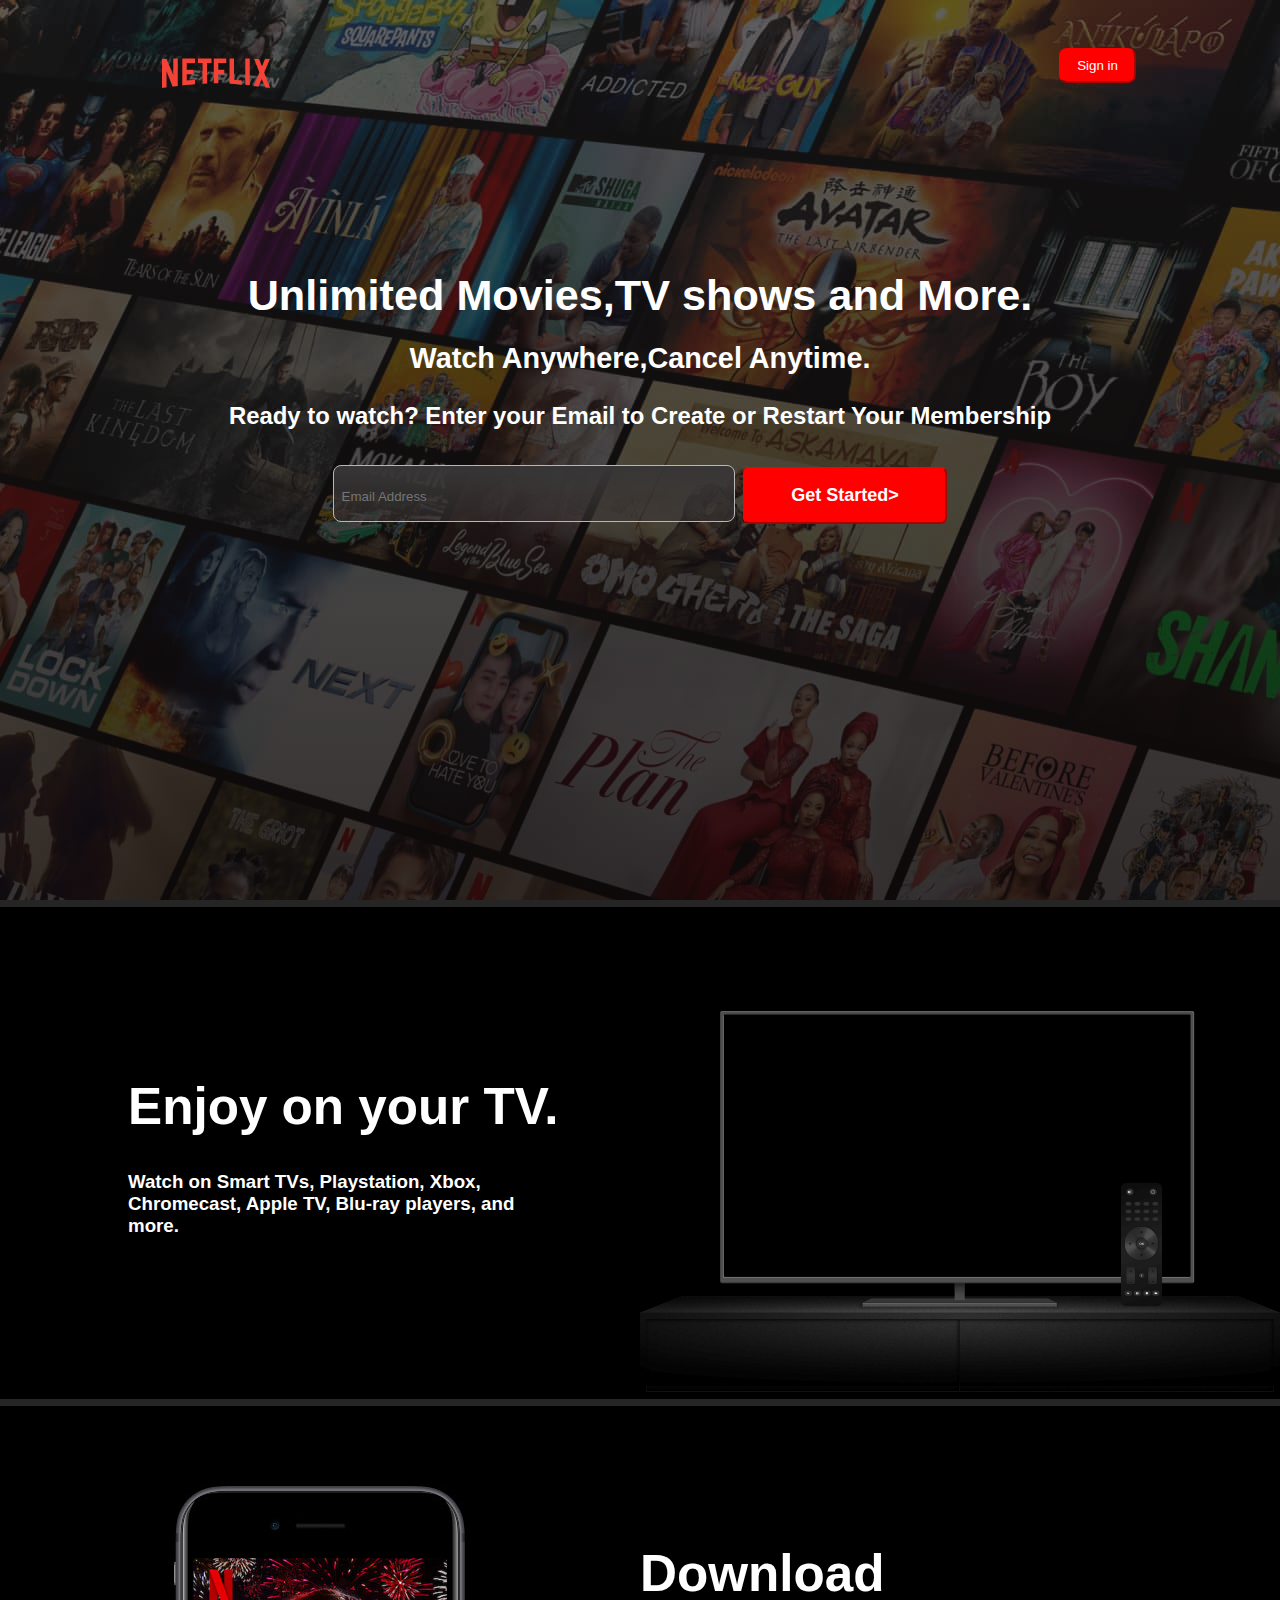
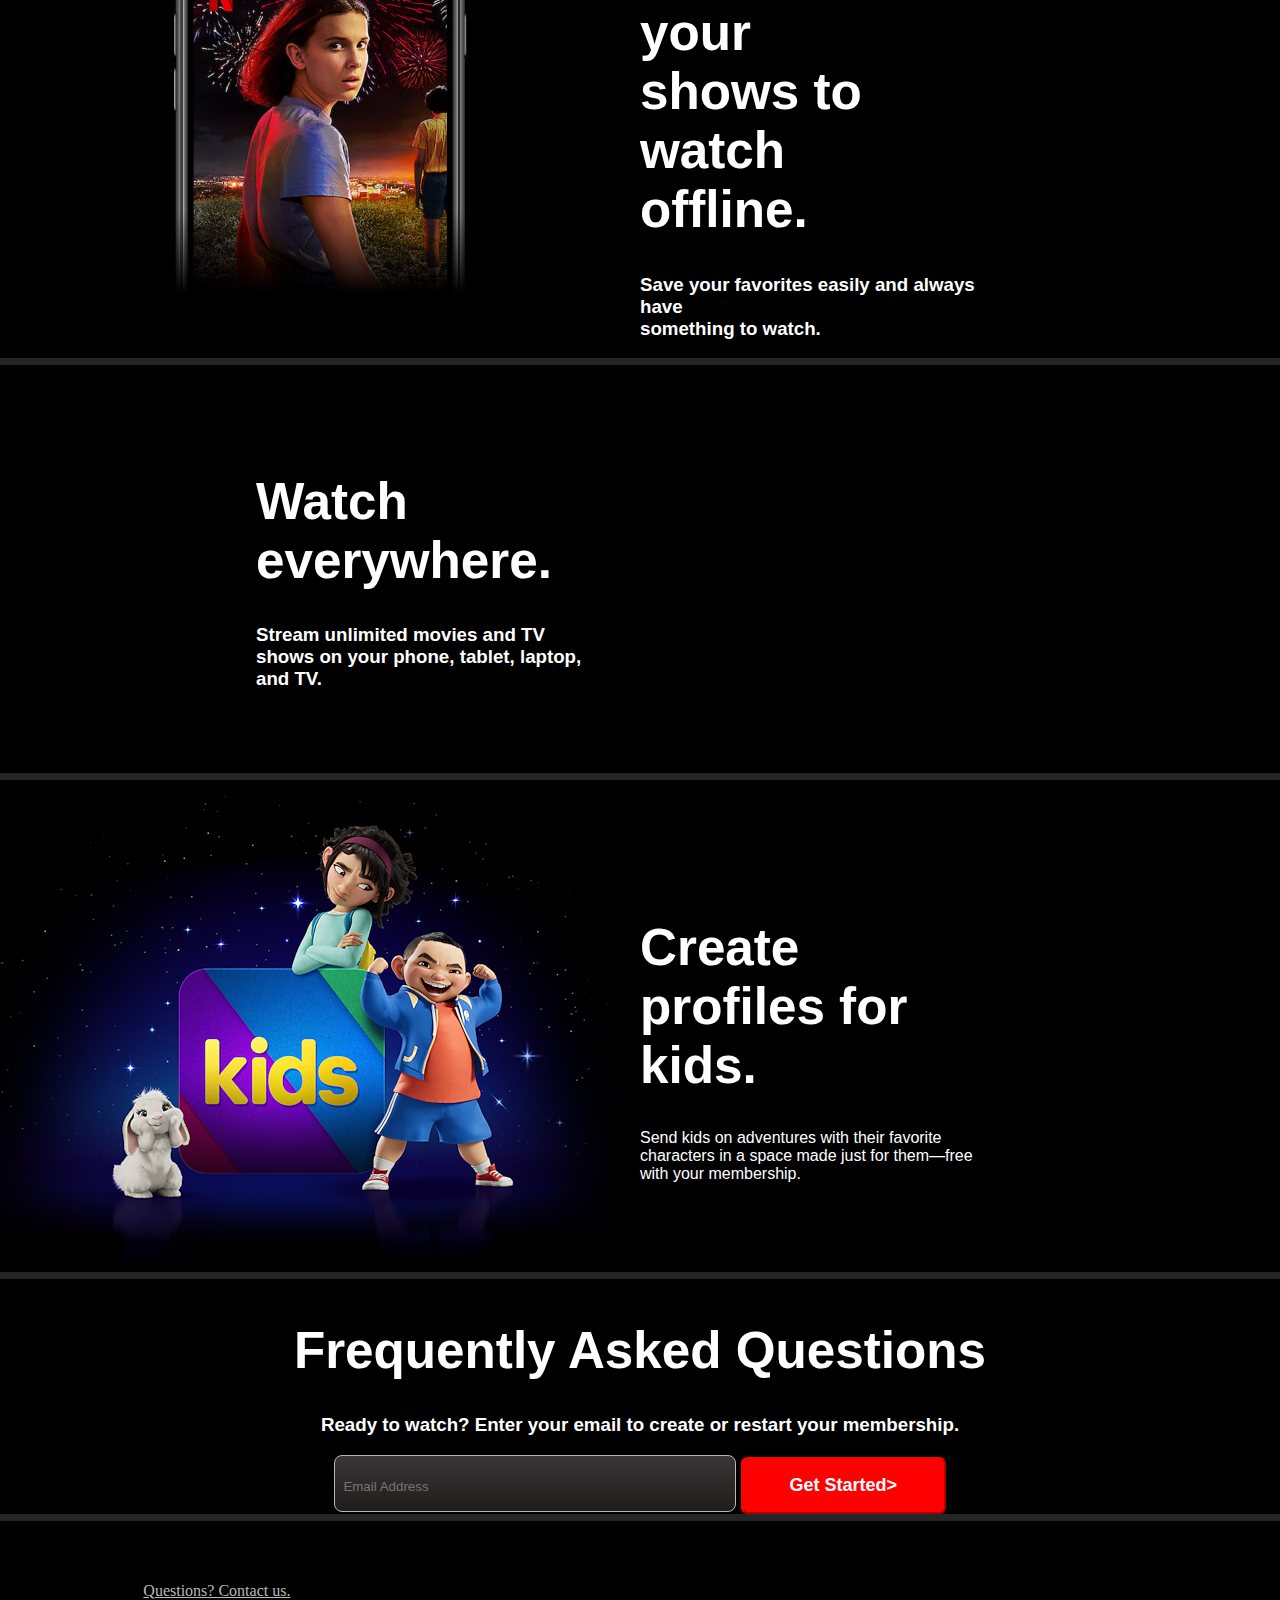
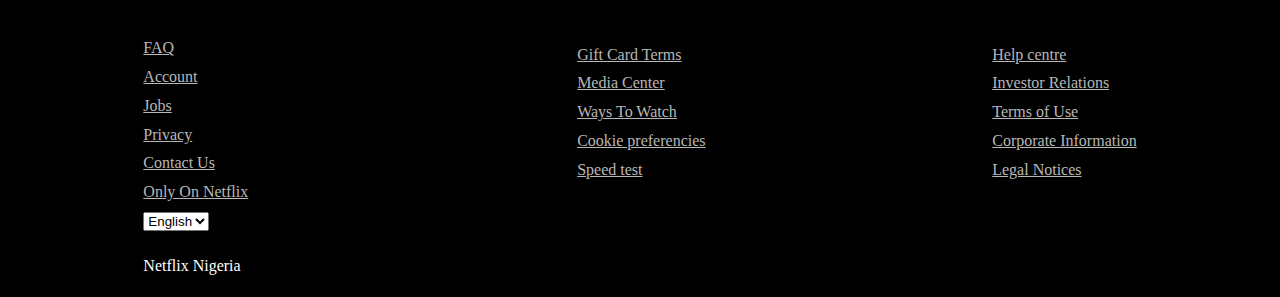
==== netflix12.html @ abdbd18b "added all files" ====
<!DOCTYPE html>
<html lang="en">
<head>
    <meta charset="UTF-8">
    <meta http-equiv="X-UA-Compatible" content="IE=edge">
    <meta name="viewport" content="width=device-width, initial-scale=1.0">
    <link rel="stylesheet" href="netflix12.css">
    <link rel="stylesheet" href="https://fonts.googleapis.com/css2?family=Material+Symbols+Outlined:opsz,wght,FILL,GRAD@20..48,100..700,0..1,-50..200" />
    <title>Netflix clone</title>
</head>
<body>
             <!-- header section starts here -->
       
    <div class="landing-page">
        <header>
            <div class="logo">
                <img id="" src ="img2.png" alt=""  width= "30%" />
            </div>
            <div class="sign-in">
                <button type="submit" >Sign in</button>
            </div>
        </header> 
        <div class="first-page">
            <div class="first-page-text">
                <h2>Unlimited Movies,TV shows and More.</h2>
                <h4>Watch Anywhere,Cancel Anytime.</h4>
                <h5>Ready to watch? Enter your Email to Create or Restart Your Membership</h5>
            </div>
            <div class="first-page-sign">
                <input type="text" name="" id="" placeholder="Email Address"/>
                <button type="button">Get Started></button>
            </div>
        </div>
    </div>
    <hr class="horule">
   
       
    
               <!-- header section starts here -->
              
               <!-- main section starts here -->
       
    
        <div class="second sect">
            <div class="">
                <h1 id="ss">Enjoy on your TV.</h1>
                <h3>Watch on Smart TVs, Playstation, Xbox,<br> Chromecast, Apple TV, Blu-ray players, and <br> more.</h3>
            </div>
            <div>
                <img src="tv.png" alt="">
            </div>
        </div>
        <hr class="horule">
        <div class="third sect">
            <div>
                <img src="mobile-0819.jpg" alt="">
            </div>
            <div class="content">
                <h1 >Download your <br> shows to watch <br> offline.</h1>
                <h3>Save your favorites easily and always have <br> something to watch.</h3>
            </div>
        </div>
        <hr class="horule">
        <div class="fourth sect">
            <div>
                <h1>Watch <br> everywhere.</h1>
                <h3>Stream unlimited movies and TV <br> shows on your phone, tablet, laptop, <br> and TV. </h3>
            </div>
        </div>
        <hr class="horule">
        <div class="fifth sect">
            <div>
                <img src="kids.png" alt="">
            </div>
            <div class="content">
                <h1>Create profiles for <br> kids.</h1>
                <p>Send kids on adventures with their favorite <br> characters in a space made just for them—free <br> with your membership.</p>
            </div>
        </div>
        <hr class="horule">
        <div class="sixth sect">
            <div>
                <h1>Frequently Asked Questions</h1>
                <label for=""></label>
                <h3>Ready to watch? Enter your email to create or restart your membership.</h3>
            </div> 
                <div>
                <input type="text" name="" id="" placeholder="Email Address"/>
                <button type="button">Get Started></button>    
            </div>
        </div>
        <hr class="horule">
    
                 <!-- main section ends here-->

                  <!--footer section starts here-->
     <footer>
            <div class="footlink">
                <a id="link" href="">Questions? Contact us.</a> <br>
                <a id="link" href="">FAQ</a>
                <a id="link" href="">Account</a>
                <a id="link" href="">Jobs</a>
                <a id="link" href="">Privacy</a>
                <a id="link" href="">Contact Us</a>
                <a id="link" href="">Only On Netflix</a>
                <label for="">
                    <select name="" id="">
                        <option value="English">English</option>
                    </select>
                </label>
                <p>Netflix  Nigeria</p>
            </div>
            <div class="footlink secondd">
                <a id="link" href="">Gift Card Terms</a>
                <a id="link" href="">Media Center</a>
                <a id="link" href="">Ways To Watch</a>
                <a id="link" href="">Cookie preferencies</a>
                <a id="link" href="">Speed test</a>
            </div>
            <div class="footlink secondd" id="link">
                <a id="link"  href="">Help centre</a>
                <a id="link" href="">Investor Relations</a>
                <a id="link" href="">Terms of Use</a>
                <a id="link" href="">Corporate Information</a>
                <a id="link" href="">Legal Notices</a>
            </div>
        </footer>
                 <!-- footer section ends here -->

   
       
</body>
</html>
---- netflix12.css ----
/* styling for body */
body{
    margin: 0;
    padding: 0;
    box-sizing: border-box;
    background-color: black;
    color: white;
}
.landing-page{
    background: linear-gradient(#1e1d1d96, #100b0bc9),  url(background.jpg);
    height: 100vh;
    margin: 0;
   
}

/* styling for header */
header{
    display: flex;
    justify-content: space-between;
    align-items: start;
    padding: 0 7rem;
    margin: 0 2rem;
}
.sign-in{
   padding-top: 3rem;
   border-color: red;
   }
button[type="submit"]{
    background: red;
   color: #fff;
   padding: 0.5rem 1rem;
   border-radius: 0.5rem;
   border-color: red;
}

/* styling for first-page */
.first-page{
    display: flex;
    align-items: center;
   justify-content: center;
   flex-direction: column;
   text-align: center;
   font-size: 1.8rem;
   margin-top: 6rem;
   line-height: 0.7;
   font-family: sans-serif;
}
.first-page-text{
    width: 100%;
}
input[placeholder="Email Address"]{
    padding: 1.42rem 0.5rem 1.1rem;
    width: 30%;
    background: linear-gradient(#373636, #3a33338d);
    border-radius: 0.5rem;
    border:1px solid;
    border-color: #b8b7b7;
    color: white;
}

.first-page-sign{
   width: 100%;
   border-color: red;

}
button[type="button"]{
    background-color: red;
    border-color: red;
    color: #fff;
    border-radius: 0.4rem;
    width: 16%;
    padding:1rem 0.5rem;
    font-weight: bold;
    font-size: large;
}
/**  styling for header ends here  **/

.sect{
    display: flex;
    justify-content: space-between;
    font-family:'Franklin Gothic Medium', 'Arial Narrow', Arial, sans-serif;
    
    
}
.second{
    padding-left: 10%;
}
.second h1{
    padding: 8rem 0rem 0rem 0rem;
}
h1{
    font-size: 3.2rem;
}
.content{
    padding: 6rem 18rem 0rem 0rem;
}
.fourth{
    padding: 4rem 0rem 4rem 16rem;
}
.sixth{
    display: flex;
    justify-content: center;   
    flex-direction: column;
    text-align: center;
}
footer{
    display: flex;
    justify-content: space-around; 
    flex-direction: row;
    padding-top: 3rem;
    font-size: 1rem;
}
.footlink{
    display: flex;
    flex-direction: column;
    line-height: 1.8;
}
.secondd{
    padding-top: 4rem;
}
#link{
    color: #b8b7b7;
}
.horule{
    background-color: #000;
    height:7px;
    border-width:0;
    color:rgb(16, 13, 13);
    background-color:rgb(38, 37, 37);
    margin-top:-0rem;
}
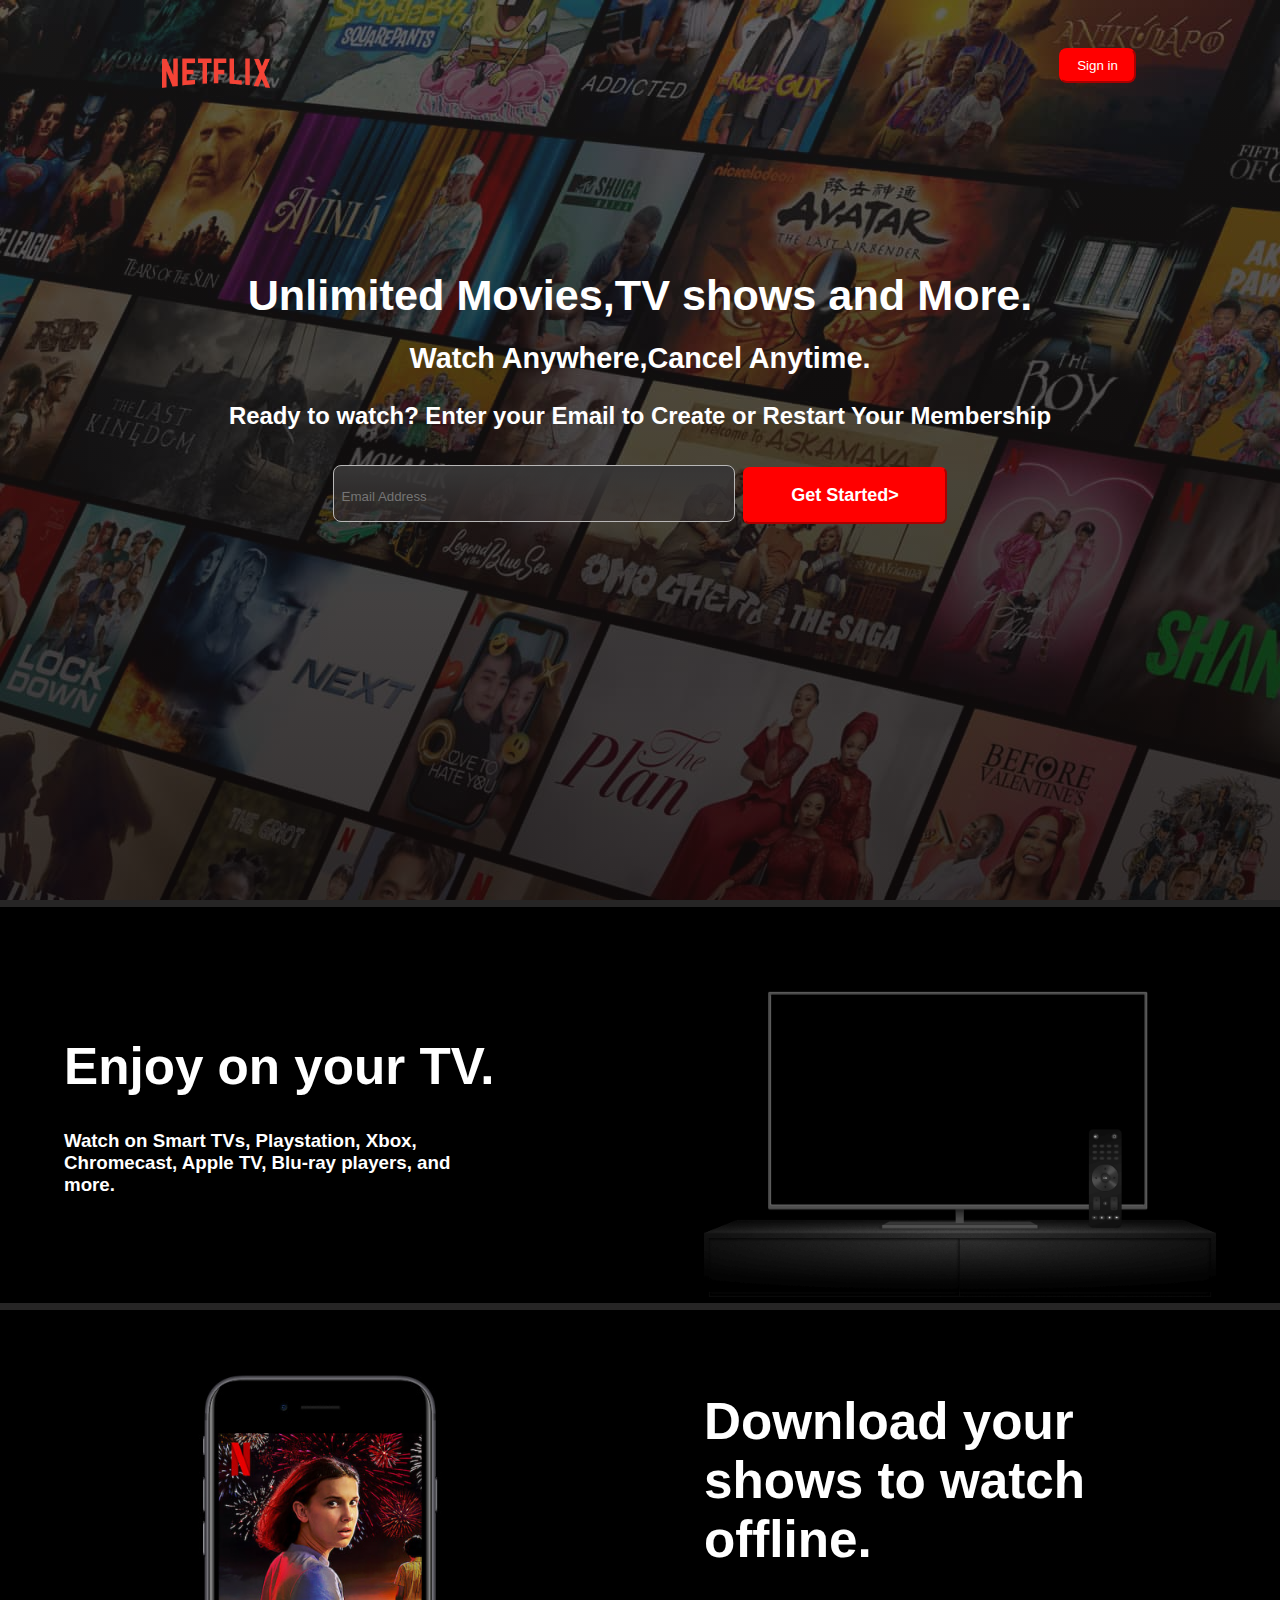
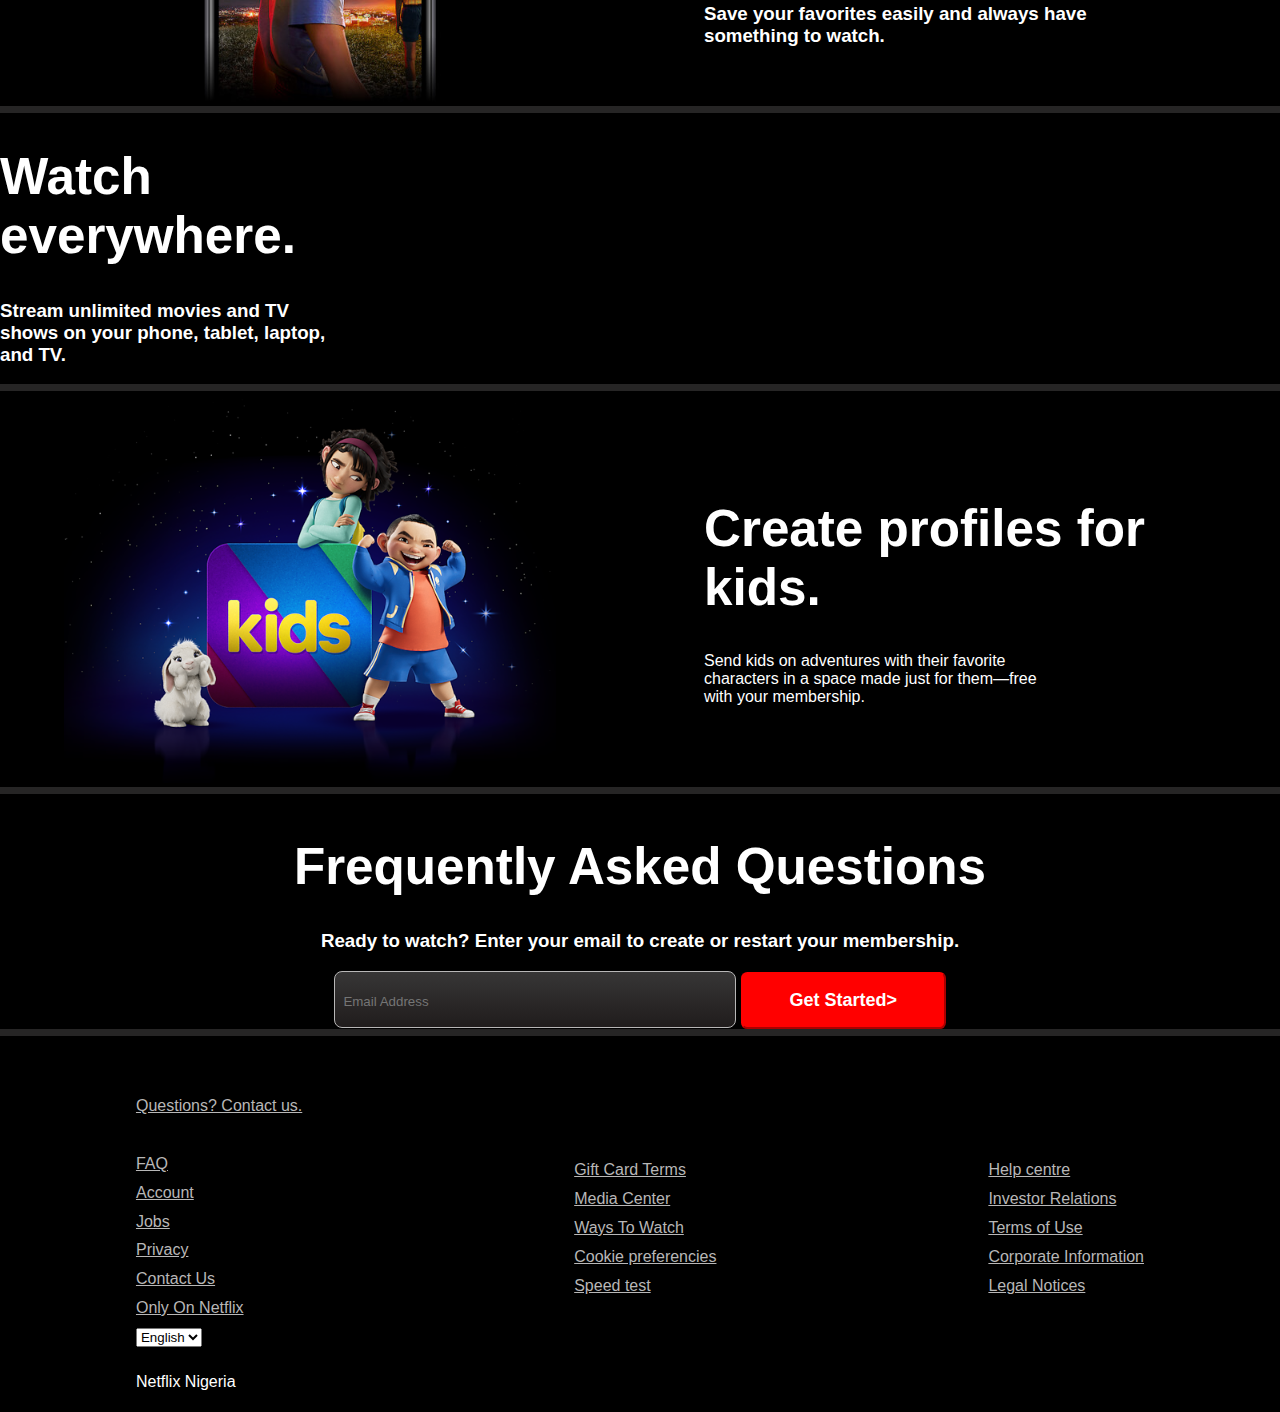
==== commit 82b9e152: "added media queries for mobile device" ====
--- a/netflix12.html
+++ b/netflix12.html
@@ -41,44 +41,51 @@
                <!-- main section starts here -->
        
     
-        <div class="second sect">
-            <div class="">
-                <h1 id="ss">Enjoy on your TV.</h1>
+        <div class="sect">
+            <div class="content">
+                <h1>Enjoy on your TV.</h1>
                 <h3>Watch on Smart TVs, Playstation, Xbox,<br> Chromecast, Apple TV, Blu-ray players, and <br> more.</h3>
             </div>
-            <div>
-                <img src="tv.png" alt="">
+            <div class="first">
+                <img src="tv.png" alt="" style="width: 100%; height: auto;" width="">
             </div>
         </div>
         <hr class="horule">
+
         <div class="third sect">
-            <div>
-                <img src="mobile-0819.jpg" alt="">
+            <div class="first">
+                <img src="mobile-0819.jpg" alt=""style="max-width: 100%; height: auto;">
             </div>
             <div class="content">
                 <h1 >Download your <br> shows to watch <br> offline.</h1>
                 <h3>Save your favorites easily and always have <br> something to watch.</h3>
             </div>
         </div>
+
         <hr class="horule">
-        <div class="fourth sect">
+        
+        <div class="fourth">
             <div>
                 <h1>Watch <br> everywhere.</h1>
                 <h3>Stream unlimited movies and TV <br> shows on your phone, tablet, laptop, <br> and TV. </h3>
             </div>
         </div>
         <hr class="horule">
+
+
         <div class="fifth sect">
-            <div>
-                <img src="kids.png" alt="">
+            <div class="first mutate">
+                <img src="kids.png" alt="" style="max-width: 100%; height: auto;">
             </div>
-            <div class="content">
+            <div class="content mutate1">
                 <h1>Create profiles for <br> kids.</h1>
                 <p>Send kids on adventures with their favorite <br> characters in a space made just for them—free <br> with your membership.</p>
             </div>
         </div>
         <hr class="horule">
-        <div class="sixth sect">
+
+
+        <div class="sixth">
             <div>
                 <h1>Frequently Asked Questions</h1>
                 <label for=""></label>
--- a/netflix12.css
+++ b/netflix12.css
@@ -5,6 +5,7 @@
     box-sizing: border-box;
     background-color: black;
     color: white;
+    font-family:'Franklin Gothic Medium', 'Arial Narrow', Arial, sans-serif;
 }
 .landing-page{
     background: linear-gradient(#1e1d1d96, #100b0bc9),  url(background.jpg);
@@ -77,26 +78,30 @@
 
 .sect{
     display: flex;
-    justify-content: space-between;
-    font-family:'Franklin Gothic Medium', 'Arial Narrow', Arial, sans-serif;
+    justify-content: space-around;
+    align-content: center;
+    align-items: center;
+    flex-direction: row;
     
     
 }
-.second{
-    padding-left: 10%;
+
+.first{
+    width: 40%;
+
+    align-self: center;
+    
 }
-.second h1{
-    padding: 8rem 0rem 0rem 0rem;
+.content{
+   align-self: center;
+    width: 40%;
+  
 }
+
 h1{
     font-size: 3.2rem;
 }
-.content{
-    padding: 6rem 18rem 0rem 0rem;
-}
-.fourth{
-    padding: 4rem 0rem 4rem 16rem;
-}
+
 .sixth{
     display: flex;
     justify-content: center;   
@@ -130,3 +135,49 @@
     margin-top:-0rem;
 }
 
+
+
+/**responsiveness begins here
+for mobile view of 450px and below**/
+@media screen and (max-width: 480px) {
+/* styling for landing page sign in */
+    .first-page-sign{
+        display: flex;
+        flex-direction: column;
+        justify-content: space-around;
+        align-content: center;
+    }
+   /* styling for main content */
+   .sect{
+    display: flex;
+    flex-direction: column;
+    justify-content: space-around;
+    align-content: center;   
+    }
+    .first,.content{
+        width: 90%;
+        
+    } 
+    h1{
+    font-size: 2rem;
+    }
+    .content, .fourth{
+        text-align: center;
+    }
+    .mutate1{
+        order: 1;
+    }
+    .mutate{
+        order: 2;
+    }
+    /* styling for footer */
+    footer{
+        display: flex;
+        flex-direction: column;
+       
+    }
+    .secondd{
+        padding-top: 0rem;
+        padding-left: 0.5rem;
+    }
+}
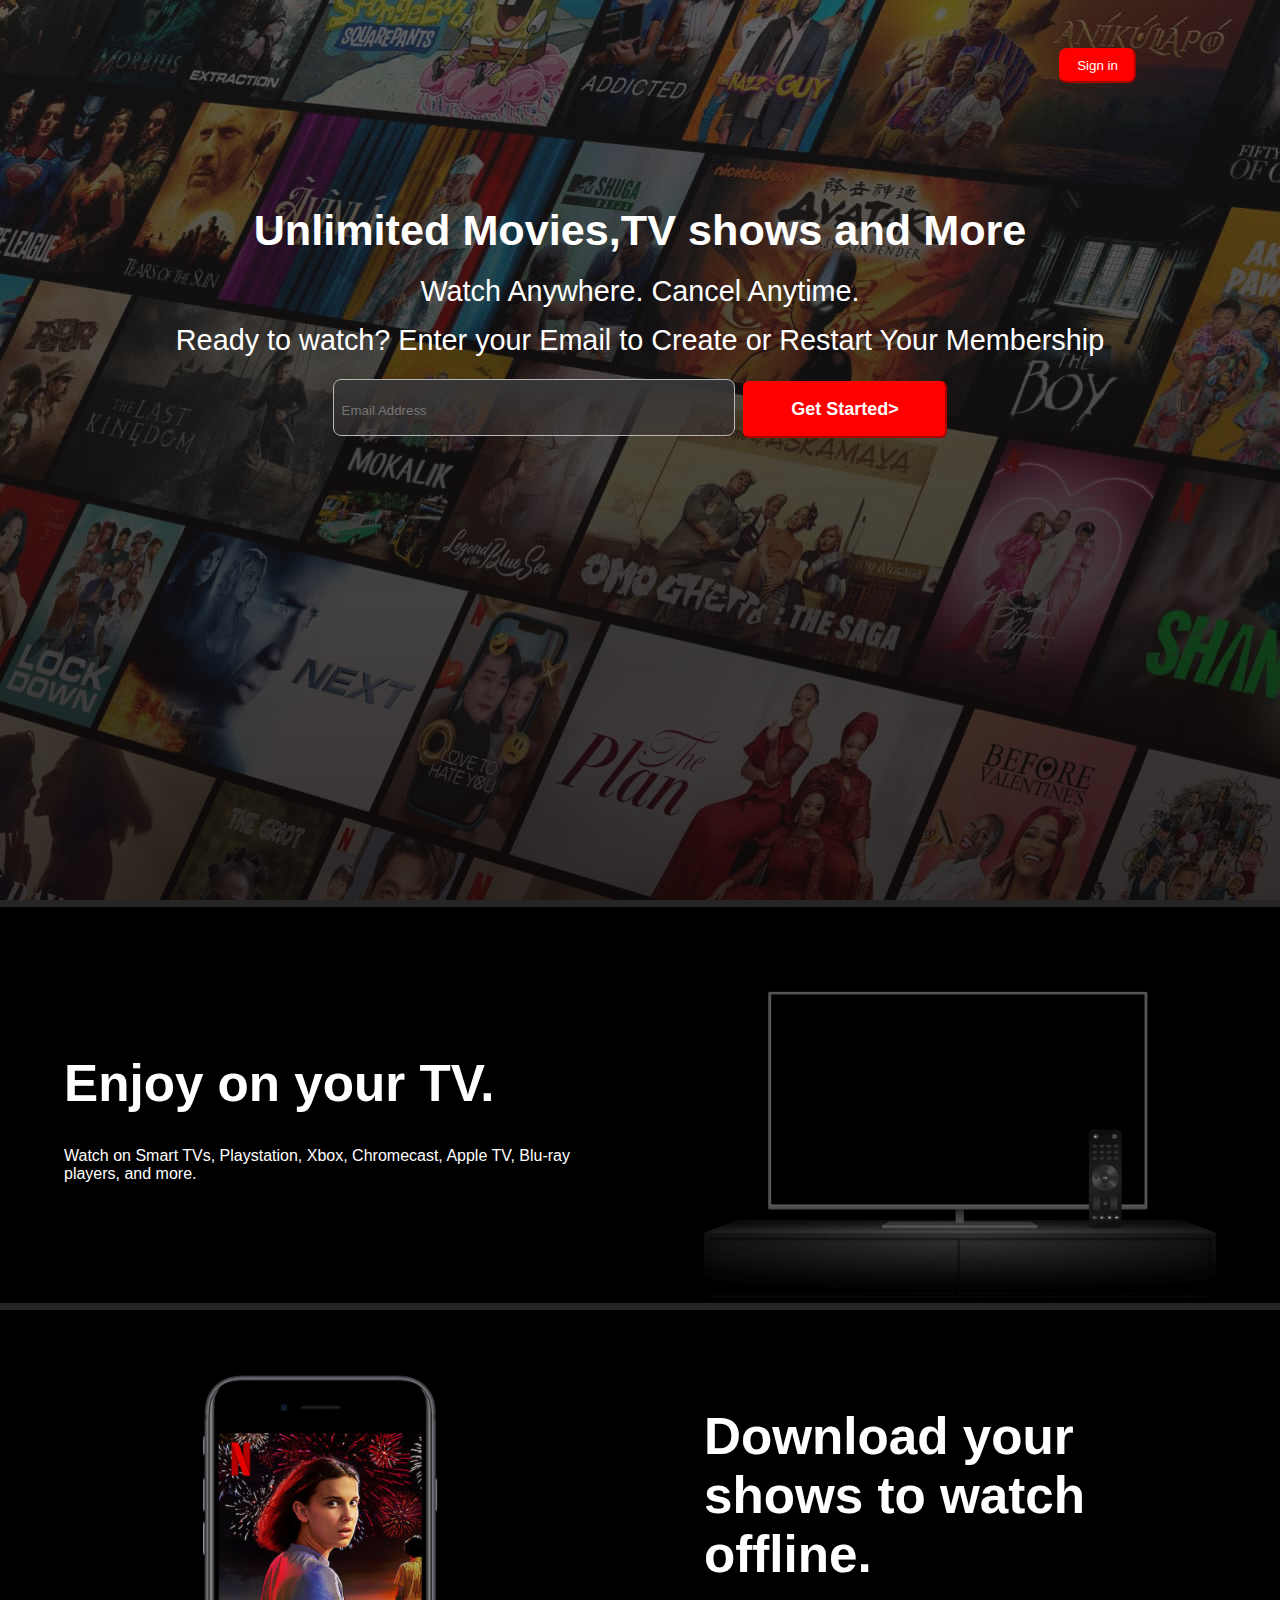
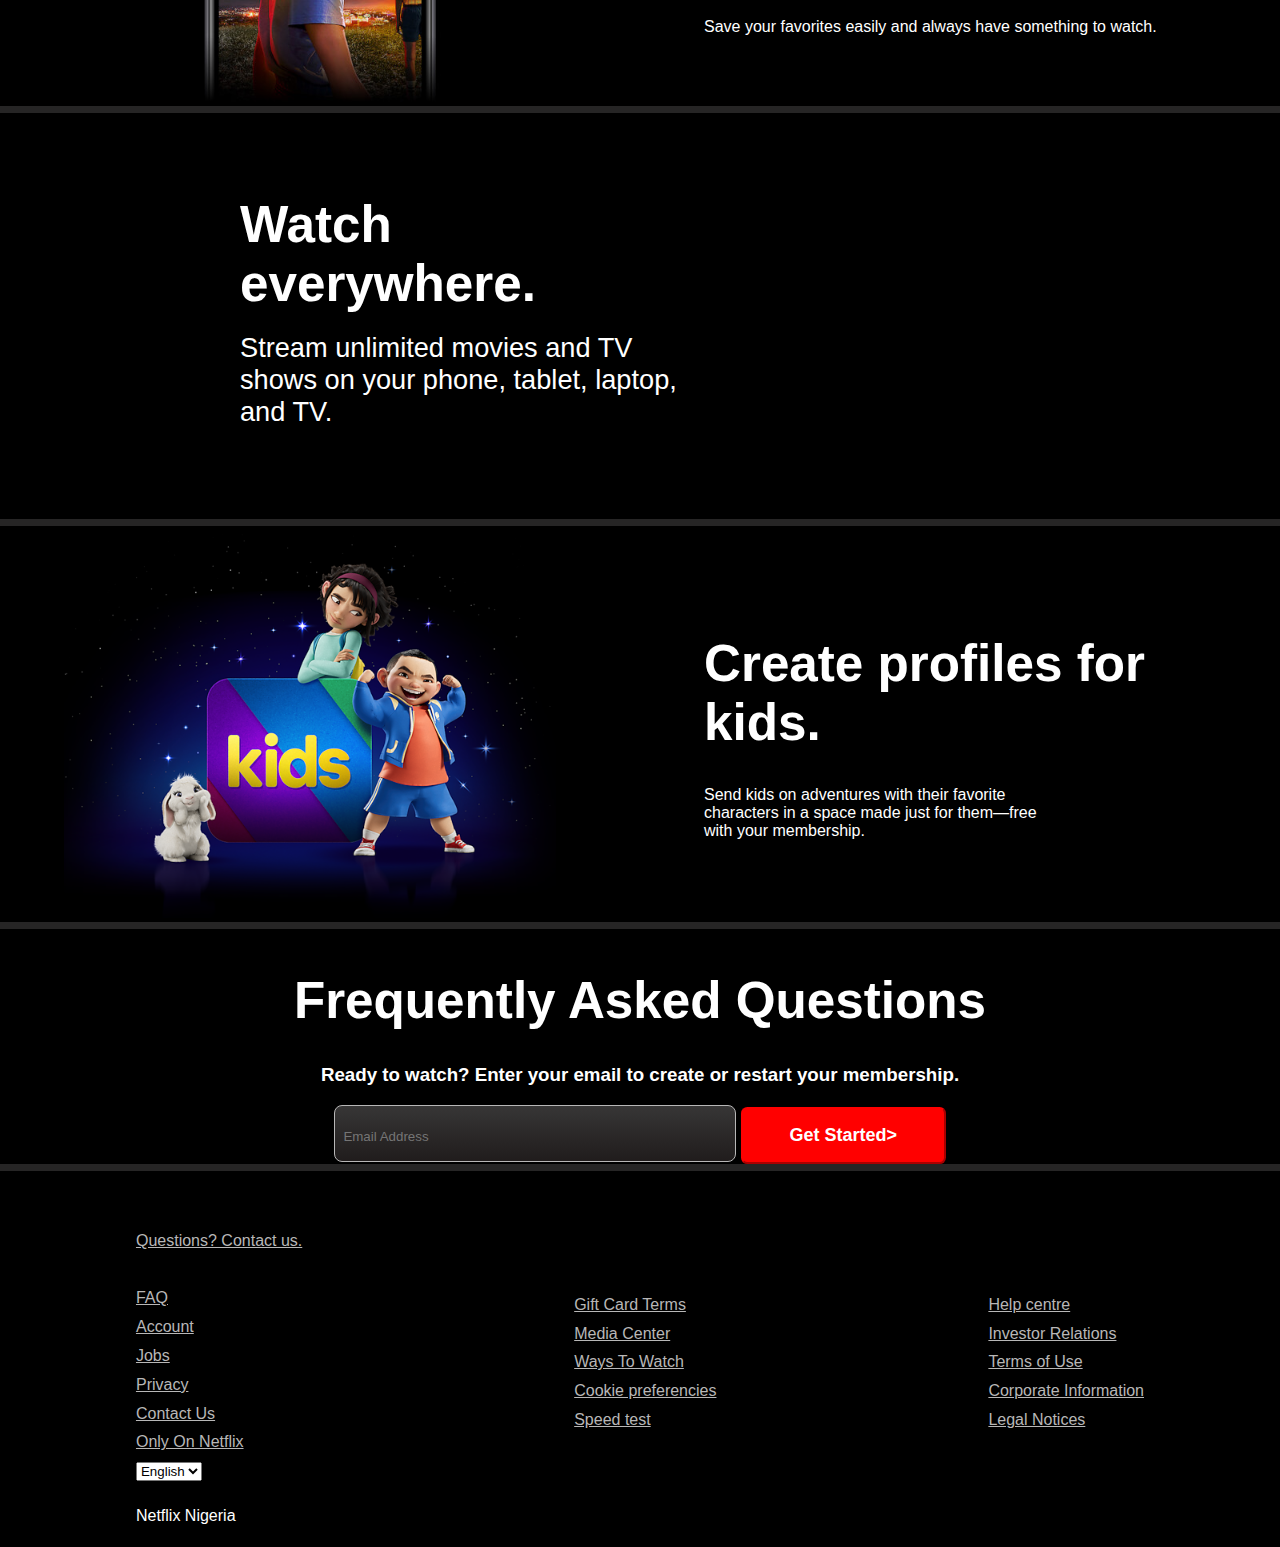
==== commit bda01b45: "Add files via upload" ====
--- a/netflix12.html
+++ b/netflix12.html
@@ -14,7 +14,6 @@
     <div class="landing-page">
         <header>
             <div class="logo">
-                <img id="" src ="img2.png" alt=""  width= "30%" />
             </div>
             <div class="sign-in">
                 <button type="submit" >Sign in</button>
@@ -22,9 +21,9 @@
         </header> 
         <div class="first-page">
             <div class="first-page-text">
-                <h2>Unlimited Movies,TV shows and More.</h2>
-                <h4>Watch Anywhere,Cancel Anytime.</h4>
-                <h5>Ready to watch? Enter your Email to Create or Restart Your Membership</h5>
+                <h2> Unlimited Movies,TV shows and More</h2>
+                <p>Watch Anywhere. Cancel Anytime.</p>
+                <p id="ppp">Ready to watch? Enter your Email to Create or Restart Your Membership</p>
             </div>
             <div class="first-page-sign">
                 <input type="text" name="" id="" placeholder="Email Address"/>
@@ -44,7 +43,7 @@
         <div class="sect">
             <div class="content">
                 <h1>Enjoy on your TV.</h1>
-                <h3>Watch on Smart TVs, Playstation, Xbox,<br> Chromecast, Apple TV, Blu-ray players, and <br> more.</h3>
+                <p class="id"  >Watch on Smart TVs, Playstation, Xbox, Chromecast, Apple TV, Blu-ray players, and more.</p>
             </div>
             <div class="first">
                 <img src="tv.png" alt="" style="width: 100%; height: auto;" width="">
@@ -57,17 +56,20 @@
                 <img src="mobile-0819.jpg" alt=""style="max-width: 100%; height: auto;">
             </div>
             <div class="content">
-                <h1 >Download your <br> shows to watch <br> offline.</h1>
-                <h3>Save your favorites easily and always have <br> something to watch.</h3>
+                <h1 >Download your shows to watch offline.</h1>
+                <p> Save your favorites easily and always have something to watch.</p>
             </div>
         </div>
 
         <hr class="horule">
         
         <div class="fourth">
+            <div class="fourthh">
+                <h1>Watch everywhere.</h1>
+                <p>Stream unlimited movies and TV shows on your phone, tablet, laptop, and TV. </p>
+            </div>
             <div>
-                <h1>Watch <br> everywhere.</h1>
-                <h3>Stream unlimited movies and TV <br> shows on your phone, tablet, laptop, <br> and TV. </h3>
+
             </div>
         </div>
         <hr class="horule">
--- a/netflix12.css
+++ b/netflix12.css
@@ -101,6 +101,28 @@
 h1{
     font-size: 3.2rem;
 }
+.fourth{
+    display: flex;
+    margin-left: 15rem;
+    margin-top: 3rem;
+    margin-bottom: 4rem;
+    justify-content: flex-start;
+    align-items: center;
+}
+.fourthh{
+    display: flex;
+    flex-direction: column;
+    justify-content:flex-start;
+    align-items: flex-start;
+}
+.fourth h1{
+    width: 30%;
+}
+.fourth p{
+    margin-top: -1rem;
+    width: 50%;
+    font-size: 1.7rem;
+}
 
 .sixth{
     display: flex;
@@ -139,45 +161,104 @@
 
 /**responsiveness begins here
 for mobile view of 450px and below**/
-@media screen and (max-width: 480px) {
 /* styling for landing page sign in */
-    .first-page-sign{
+@media only screen and (max-width: 600px) {
+    .first-page-sign {
+        
+    }
+    .sect{
         display: flex;
         flex-direction: column;
-        justify-content: space-around;
         align-content: center;
+        align-items: center;
     }
-   /* styling for main content */
-   .sect{
-    display: flex;
-    flex-direction: column;
-    justify-content: space-around;
-    align-content: center;   
+    .first{
+        width: 20rem;
     }
-    .first,.content{
-        width: 90%;
-        
-    } 
-    h1{
-    font-size: 2rem;
-    }
-    .content, .fourth{
-        text-align: center;
-    }
-    .mutate1{
-        order: 1;
-    }
-    .mutate{
-        order: 2;
-    }
-    /* styling for footer */
-    footer{
+    .content{
         display: flex;
+        justify-content: center;
         flex-direction: column;
-       
-    }
-    .secondd{
-        padding-top: 0rem;
-        padding-left: 0.5rem;
-    }
-}
+        align-items: center;
+         width: 100%;
+
+        }
+        .content>h1{
+            font-size: 2.3rem;
+            margin-left: 0rem;
+            text-align: center;
+        }
+        .content>p{
+            margin-top: 0rem;
+            text-align: center;
+            width: 100%;
+            font-size: 18px;
+        }
+        .first-page-text{
+            display: flex;
+            flex-direction: column;
+            align-items: center;
+            justify-content: center;
+            width: 100%;
+        }
+        .first-page-text>h2{
+            font-size: 1.9rem;
+            padding: 1rem 0rem;
+            line-height: 1.3;
+            margin-top: 0rem;
+            margin-bottom: 1rem;
+        }
+        .first-page-text>p{
+            font-size: 18px;
+            padding: 0rem 2rem;
+            line-height: 1.2;
+            margin-top: -1.3rem;
+        }
+        #ppp{
+            margin-top: 1rem;
+            line-height: 1.8rem;
+        }
+        .sign-in{display: none;}
+        input[placeholder="Email Address"]{
+            width: 70%;
+            padding: 1rem 0.5rem 1.1rem;
+        }
+        button[type="button"]{
+            background-color: red;
+            border-color: red;
+            color: #fff;
+            border-radius: 0.4rem;
+            width: 30%;
+            padding:1rem 0.5rem;
+            font-weight: bold;
+            font-size: large;
+            margin-top: 1rem;
+        }
+        .landing-page{
+            background: linear-gradient(#1e1d1d96, #100b0bc9),  url(background.jpg);
+            height: 80vh;
+            margin: 0;
+           
+        }
+        .fourthh{
+            display: flex;
+            flex-direction:column;
+            justify-content: center;
+            margin-left: -12rem;
+            align-content: center;
+        }
+        .fourthh h1{
+            width: 80%;
+            justify-content: center;
+            margin-left:3rem;
+            font-size:2.3rem;
+            margin-top: 1rem;
+        }
+        .fourth p{
+            font-size: 20px;
+            text-align: center;
+            width: 100%; 
+            margin-top: -0.6rem;
+        }
+
+  }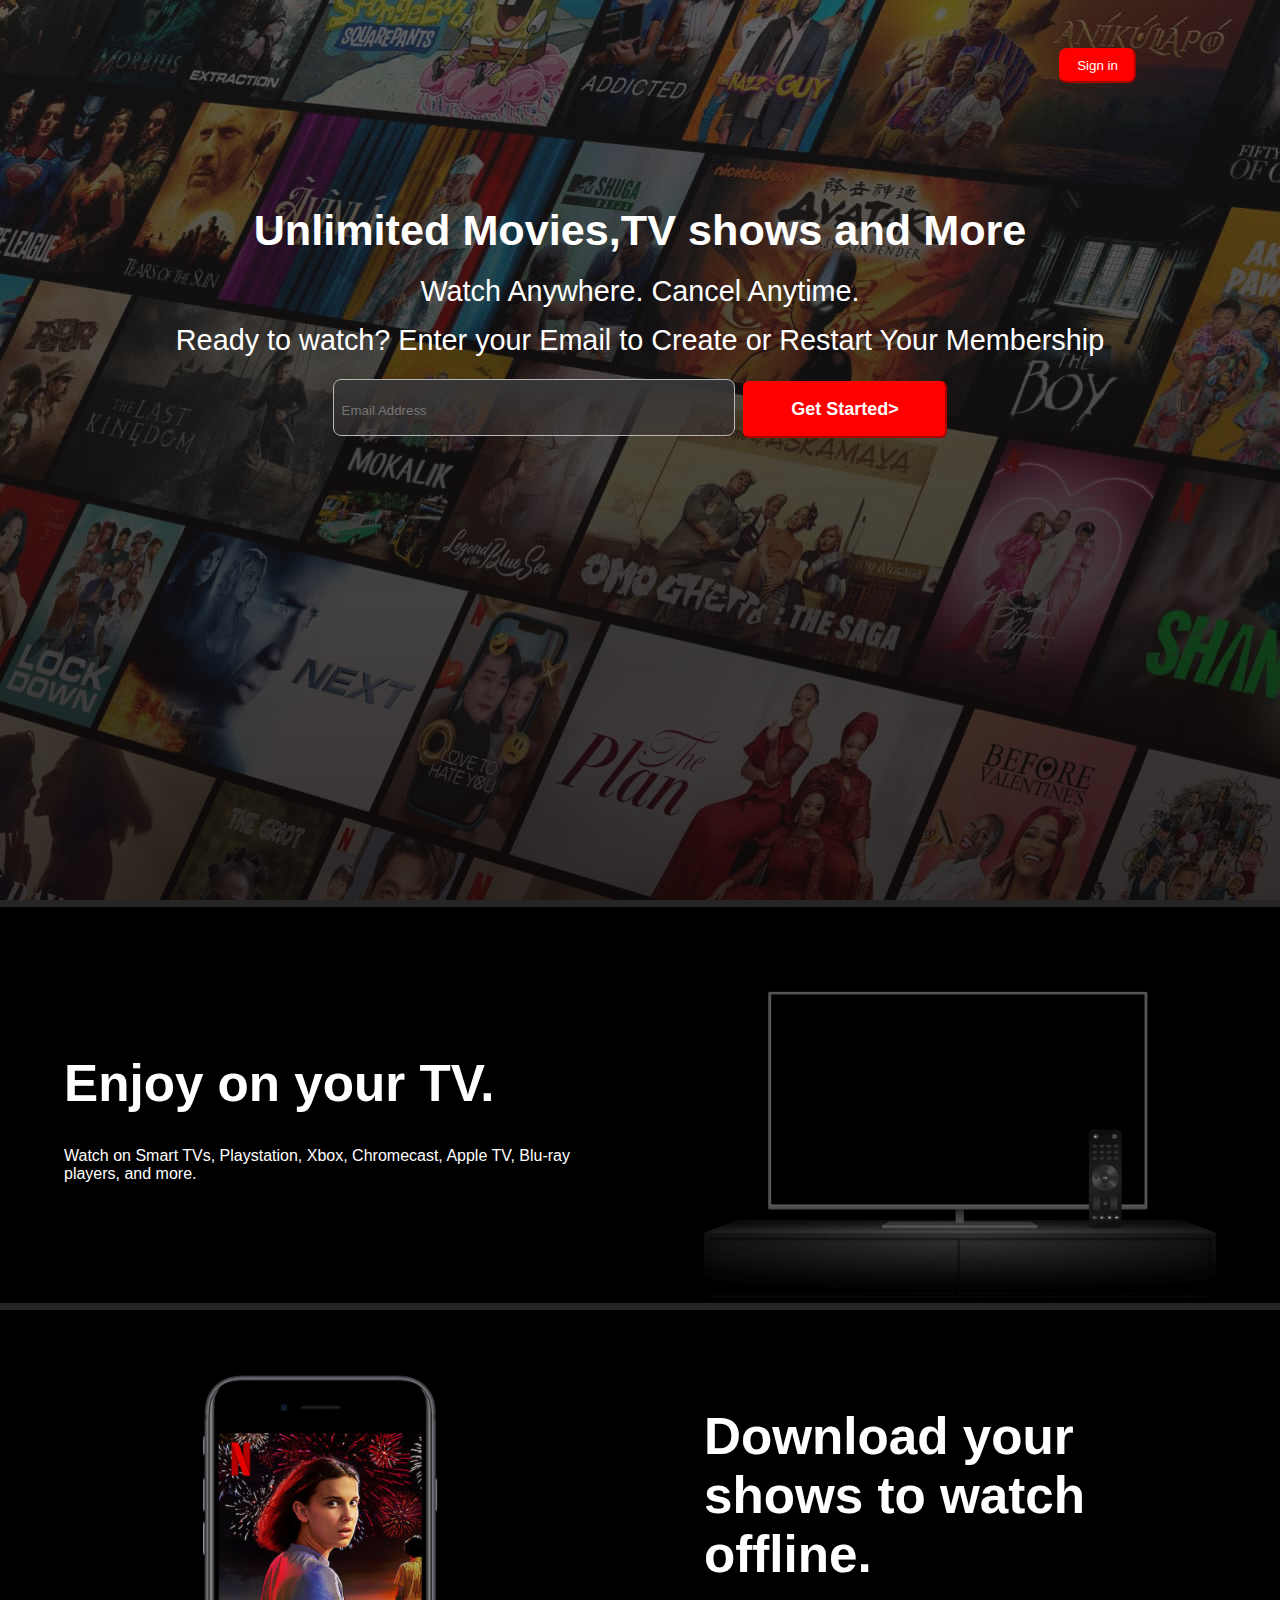
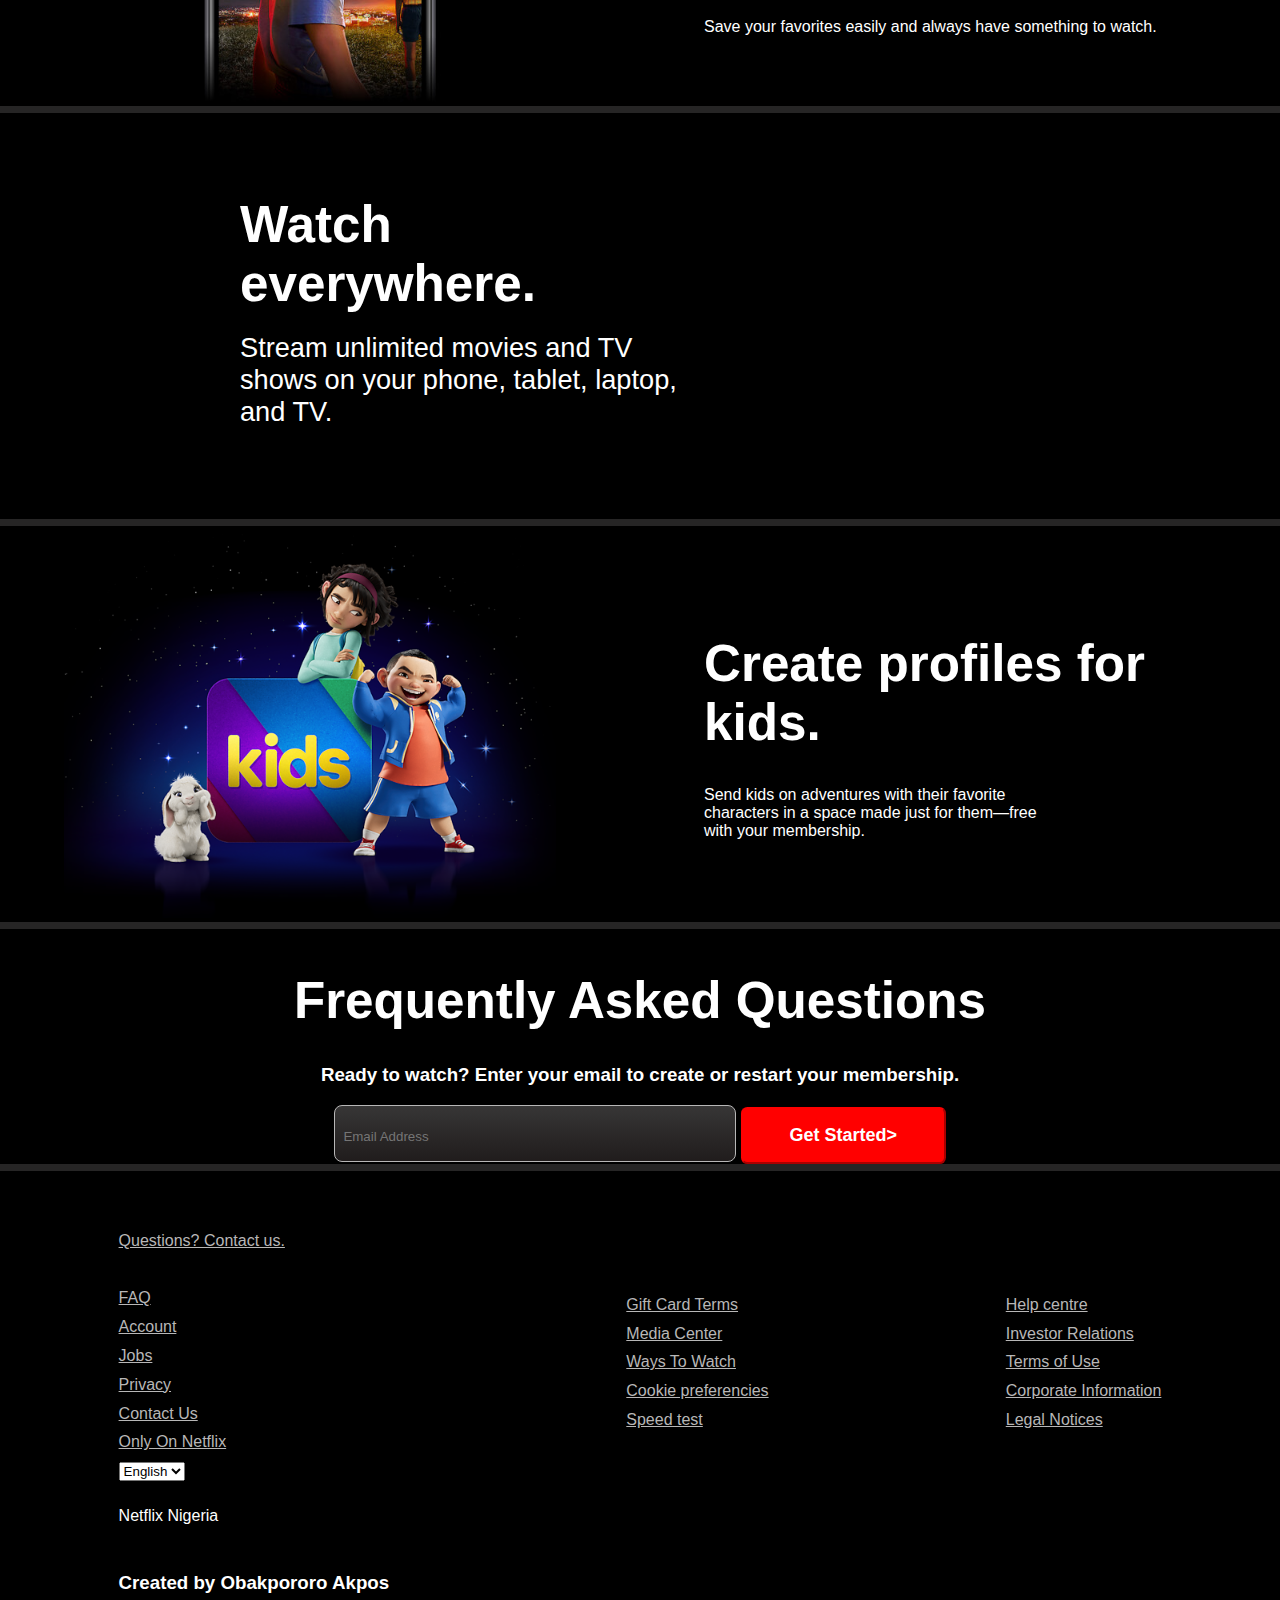
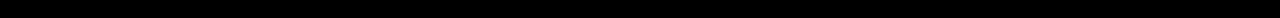
==== commit adbf5470: "Add files via upload" ====
--- a/netflix12.html
+++ b/netflix12.html
@@ -118,6 +118,7 @@
                     </select>
                 </label>
                 <p>Netflix  Nigeria</p>
+                <h3>Created by Obakpororo Akpos</h3>
             </div>
             <div class="footlink secondd">
                 <a id="link" href="">Gift Card Terms</a>
